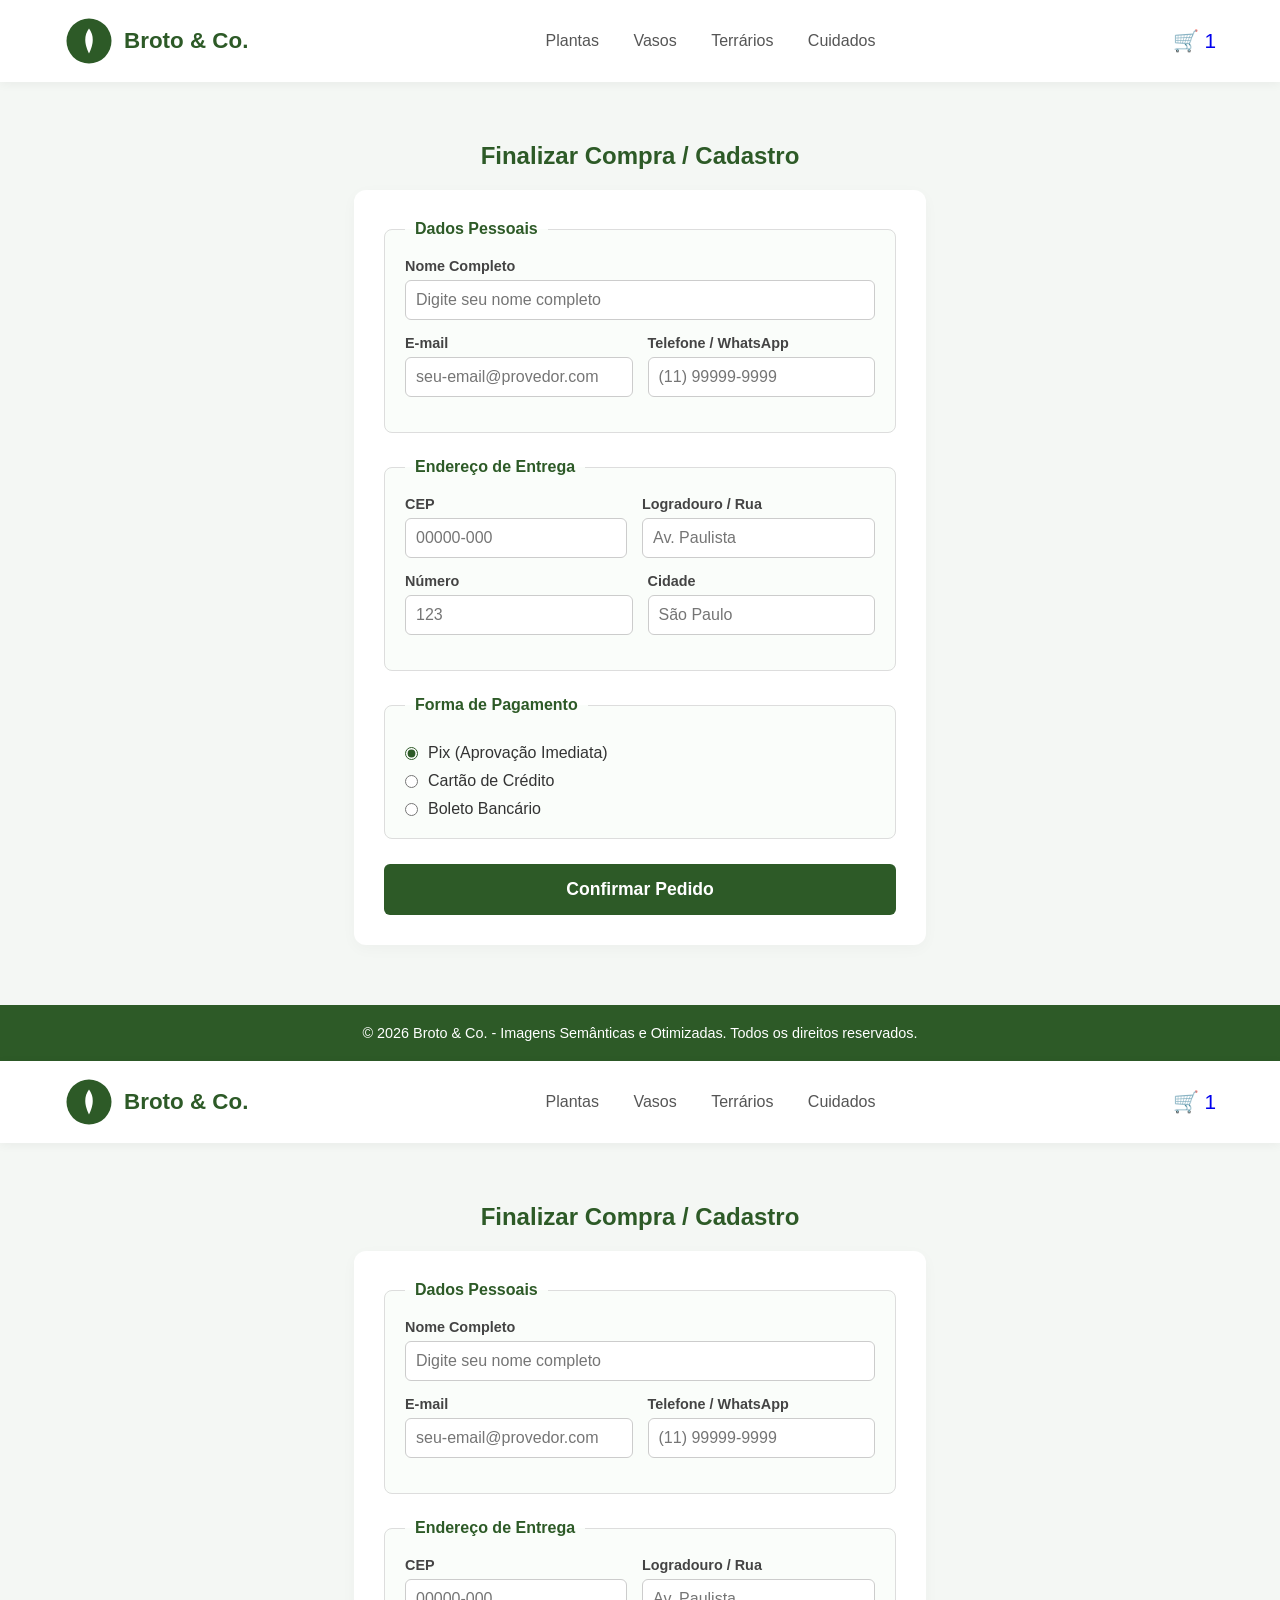
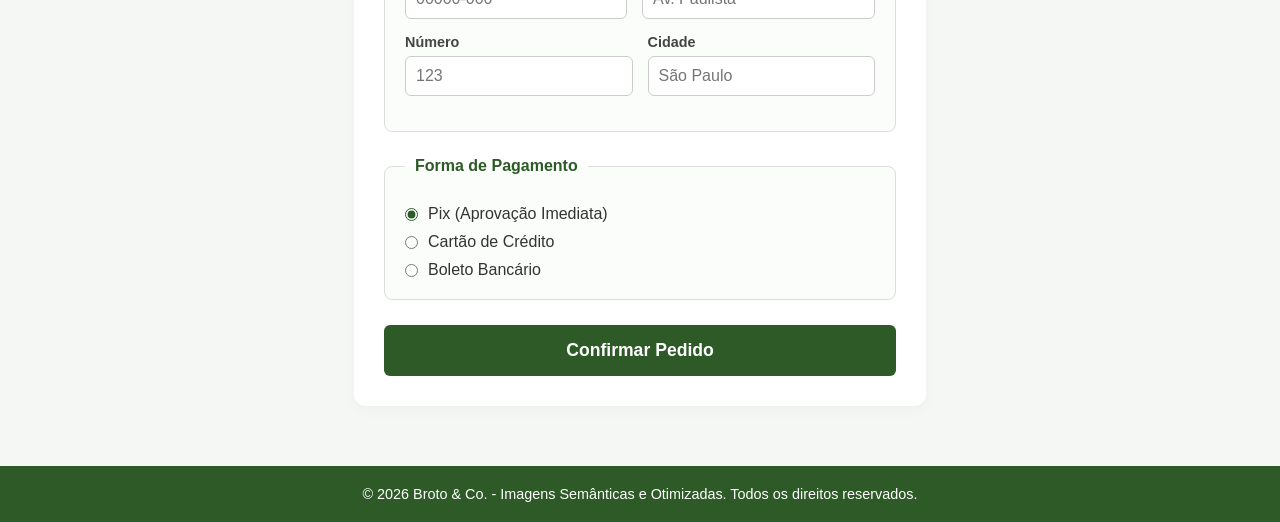
==== cadastro.html @ 21b7d06f "Add files via upload" ====
<!DOCTYPE html>
<html lang="pt-BR">
<head>
    <meta charset="UTF-8">
    <meta name="viewport" content="width=device-width, initial-scale=1.0">
    <title>Broto & Co. | Cadastro e Finalização</title>
    <link rel="stylesheet" href="style.css">
</head>
<body>

    <!-- 1. IDENTIDADE VISUAL NO CABEÇALHO -->
    <header class="cabecalho">
        <div class="logo-container">
            <svg class="logo-svg" viewBox="0 0 100 100" width="50" height="50" aria-label="Logotipo Broto e Co">
                <circle cx="50" cy="50" r="45" fill="#2d5a27"/>
                <path d="M50,25 Q65,45 50,75 Q35,45 50,25 Z" fill="#fff"/>
            </svg>
            <span class="nome-loja">Broto & Co.</span>
        </div>
        
        <nav class="menu-navegacao">
            <a href="index.html">Plantas</a>
            <a href="index.html">Vasos</a>
            <a href="index.html">Terrários</a>
            <a href="index.html">Cuidados</a>
        </nav>

        <div class="carrinho-icone">
            <a href="carrinho.html" style="text-decoration: none;">🛒 <span class="contador">1</span></a>
        </div>
    </header>

    <main class="cadastro-container">
        <h2 class="titulo-secao">Finalizar Compra / Cadastro</h2>
        
        <form class="formulario-checkout" action="#" method="POST">
            
            <!-- Dados Pessoais -->
            <fieldset class="grupo-formulario">
                <legend>Dados Pessoais</legend>
                
                <div class="campo">
                    <label for="nome">Nome Completo</label>
                    <input type="text" id="nome" name="nome" placeholder="Digite seu nome completo" required minlength="10">
                    <span class="mensagem-erro">Por favor, digite seu nome completo (mínimo 10 caracteres).</span>
                </div>

                <div class="campo-linha">
                    <div class="campo">
                        <label for="email">E-mail</label>
                        <input type="email" id="email" name="email" placeholder="seu-email@provedor.com" required>
                        <span class="mensagem-erro">Insira um endereço de e-mail válido.</span>
                    </div>
                    
                    <div class="campo">
                        <label for="telefone">Telefone / WhatsApp</label>
                        <input type="tel" id="telefone" name="telefone" placeholder="(11) 99999-9999" required pattern="\[0-9]{2}\ [0-9]{5}-[0-9]{4}">
                        <span class="mensagem-erro">Formato exigido: (XX) 9XXXX-XXXX</span>
                    </div>
                </div>
            </fieldset>

            <!-- Endereço de Entrega -->
            <fieldset class="grupo-formulario">
                <legend>Endereço de Entrega</legend>

                <div class="campo-linha">
                    <div class="campo">
                        <label for="cep">CEP</label>
                        <input type="text" id="cep" name="cep" placeholder="00000-000" required pattern="[0-9]{5}-[0-9]{3}">
                        <span class="mensagem-erro">Formato exigido: 00000-000</span>
                    </div>
                    <div class="campo" style="flex: 2;">
                        <label for="rua">Logradouro / Rua</label>
                        <input type="text" id="rua" name="rua" required placeholder="Av. Paulista">
                    </div>
                </div>

                <div class="campo-linha">
                    <div class="campo">
                        <label for="numero">Número</label>
                        <input type="text" id="numero" name="numero" required placeholder="123">
                    </div>
                    <div class="campo">
                        <label for="cidade">Cidade</label>
                        <input type="text" id="cidade" name="cidade" required placeholder="São Paulo">
                    </div>
                </div>
            </fieldset>

            <!-- Forma de Pagamento -->
            <fieldset class="grupo-formulario">
                <legend>Forma de Pagamento</legend>
                <div class="campo-radio-grupo">
                    <label class="radio-label">
                        <input type="radio" name="pagamento" value="pix" checked>
                        Pix (Aprovação Imediata)
                    </label>
                    <label class="radio-label">
                        <input type="radio" name="pagamento" value="cartao">
                        Cartão de Crédito
                    </label>
                    <label class="radio-label">
                        <input type="radio" name="pagamento" value="boleto">
                        Boleto Bancário
                    </label>
                </div>
            </fieldset>

            <button type="submit" class="btn-enviar-formulario">Confirmar Pedido</button>
        </form>
    </main>

    <footer class="rodape">
        <p>&copy; 2026 Broto & Co. - Imagens Semânticas e Otimizadas. Todos os direitos reservados.</p>
    </footer>

</body>
</html>
<!DOCTYPE html>
<html lang="pt-BR">
<head>
    <meta charset="UTF-8">
    <meta name="viewport" content="width=device-width, initial-scale=1.0">
    <title>Broto & Co. | Cadastro e Finalização</title>
    <link rel="stylesheet" href="style.css">
</head>
<body>

    <!-- 1. IDENTIDADE VISUAL NO CABEÇALHO -->
    <header class="cabecalho">
        <div class="logo-container">
            <svg class="logo-svg" viewBox="0 0 100 100" width="50" height="50" aria-label="Logotipo Broto e Co">
                <circle cx="50" cy="50" r="45" fill="#2d5a27"/>
                <path d="M50,25 Q65,45 50,75 Q35,45 50,25 Z" fill="#fff"/>
            </svg>
            <span class="nome-loja">Broto & Co.</span>
        </div>
        
        <nav class="menu-navegacao">
            <a href="index.html">Plantas</a>
            <a href="index.html">Vasos</a>
            <a href="index.html">Terrários</a>
            <a href="index.html">Cuidados</a>
        </nav>

        <div class="carrinho-icone">
            <a href="carrinho.html" style="text-decoration: none;">🛒 <span class="contador">1</span></a>
        </div>
    </header>

    <main class="cadastro-container">
        <h2 class="titulo-secao">Finalizar Compra / Cadastro</h2>
        
        <form class="formulario-checkout" action="#" method="POST">
            
            <!-- Dados Pessoais -->
            <fieldset class="grupo-formulario">
                <legend>Dados Pessoais</legend>
                
                <div class="campo">
                    <label for="nome">Nome Completo</label>
                    <input type="text" id="nome" name="nome" placeholder="Digite seu nome completo" required minlength="10">
                    <span class="mensagem-erro">Por favor, digite seu nome completo (mínimo 10 caracteres).</span>
                </div>

                <div class="campo-linha">
                    <div class="campo">
                        <label for="email">E-mail</label>
                        <input type="email" id="email" name="email" placeholder="seu-email@provedor.com" required>
                        <span class="mensagem-erro">Insira um endereço de e-mail válido.</span>
                    </div>
                    
                    <div class="campo">
                        <label for="telefone">Telefone / WhatsApp</label>
                        <input type="tel" id="telefone" name="telefone" placeholder="(11) 99999-9999" required pattern="\[0-9]{2}\ [0-9]{5}-[0-9]{4}">
                        <span class="mensagem-erro">Formato exigido: (XX) 9XXXX-XXXX</span>
                    </div>
                </div>
            </fieldset>

            <!-- Endereço de Entrega -->
            <fieldset class="grupo-formulario">
                <legend>Endereço de Entrega</legend>

                <div class="campo-linha">
                    <div class="campo">
                        <label for="cep">CEP</label>
                        <input type="text" id="cep" name="cep" placeholder="00000-000" required pattern="[0-9]{5}-[0-9]{3}">
                        <span class="mensagem-erro">Formato exigido: 00000-000</span>
                    </div>
                    <div class="campo" style="flex: 2;">
                        <label for="rua">Logradouro / Rua</label>
                        <input type="text" id="rua" name="rua" required placeholder="Av. Paulista">
                    </div>
                </div>

                <div class="campo-linha">
                    <div class="campo">
                        <label for="numero">Número</label>
                        <input type="text" id="numero" name="numero" required placeholder="123">
                    </div>
                    <div class="campo">
                        <label for="cidade">Cidade</label>
                        <input type="text" id="cidade" name="cidade" required placeholder="São Paulo">
                    </div>
                </div>
            </fieldset>

            <!-- Forma de Pagamento -->
            <fieldset class="grupo-formulario">
                <legend>Forma de Pagamento</legend>
                <div class="campo-radio-grupo">
                    <label class="radio-label">
                        <input type="radio" name="pagamento" value="pix" checked>
                        Pix (Aprovação Imediata)
                    </label>
                    <label class="radio-label">
                        <input type="radio" name="pagamento" value="cartao">
                        Cartão de Crédito
                    </label>
                    <label class="radio-label">
                        <input type="radio" name="pagamento" value="boleto">
                        Boleto Bancário
                    </label>
                </div>
            </fieldset>

            <button type="submit" class="btn-enviar-formulario">Confirmar Pedido</button>
        </form>
    </main>

    <footer class="rodape">
        <p>&copy; 2026 Broto & Co. - Imagens Semânticas e Otimizadas. Todos os direitos reservados.</p>
    </footer>

</body>
</html>
---- style.css ----
/* RESET E ESTILOS GERAIS */
* {
    margin: 0;
    padding: 0;
    box-sizing: border-box;
    font-family: 'Segoe UI', Tahoma, Geneva, Verdana, sans-serif;
}

body {
    background-color: #f4f7f4;
    color: #333;
}

/* 1. CABEÇALHO */
.cabecalho {
    display: flex;
    justify-content: space-between;
    align-items: center;
    padding: 1rem 5%;
    background-color: #fff;
    box-shadow: 0 2px 10px rgba(0,0,0,0.05);
    position: sticky;
    top: 0;
    z-index: 100;
}

.logo-container {
    display: flex;
    align-items: center;
    gap: 10px;
}

.nome-loja {
    font-weight: 700;
    font-size: 1.4rem;
    color: #2d5a27;
}

.menu-navegacao a {
    text-decoration: none;
    color: #555;
    margin: 0 15px;
    font-weight: 500;
    transition: color 0.3s;
}

.menu-navegacao a:hover {
    color: #2d5a27;
}

.carrinho-icone {
    font-size: 1.3rem;
    cursor: pointer;
}

/* 2. CARROSSEL CSS (SCROLL SNAP) */
.hero-carrossel {
    width: 100%;
    overflow-x: auto;
    scroll-snap-type: x mandatory;
    scrollbar-width: none;
}

.hero-carrossel::-webkit-scrollbar {
    display: none;
}

.carrossel-container {
    display: flex;
    width: 300%;
}

.slide {
    width: 100vw;
    scroll-snap-align: start;
}

.slide picture img {
    width: 100%;
    height: 400px;
    object-fit: cover;
}

/* TÍTULOS */
.titulo-secao {
    text-align: center;
    margin: 40px 0 20px;
    color: #2d5a27;
}

/* 3. NAVEGAÇÃO POR CATEGORIAS */
.categorias-secao {
    padding: 0 5%;
}

.categorias-grid {
    display: flex;
    justify-content: center;
    gap: 40px;
    flex-wrap: wrap;
}

.categoria-item {
    text-align: center;
    cursor: pointer;
}

.categoria-item p {
    margin-top: 10px;
    font-weight: 600;
    color: #444;
}

.avatar-wrapper {
    width: 150px;
    height: 150px;
    border-radius: 50%;
    overflow: hidden;
    border: 3px solid transparent;
    transition: transform 0.3s, border-color 0.3s;
}

.avatar-wrapper img {
    width: 100%;
    height: 100%;
    object-fit: cover;
}

.categoria-item:hover .avatar-wrapper {
    transform: scale(1.08);
    border-color: #2d5a27;
}

/* 4. VITRINE DE PRODUTOS (GRID + ASPECT RATIO) */
.vitrine-secao {
    padding: 40px 5%;
}

.vitrine-grid {
    display: grid;
    grid-template-columns: repeat(auto-fit, minmax(280px, 1fr));
    gap: 30px;
}

.produto-card {
    background-color: #fff;
    border-radius: 12px;
    overflow: hidden;
    box-shadow: 0 4px 15px rgba(0,0,0,0.03);
    display: flex;
    flex-direction: column;
}

.produto-foto-container {
    width: 100%;
    aspect-ratio: 1 / 1;
    overflow: hidden;
    position: relative;
}

.produto-foto-container img {
    width: 100%;
    height: 100%;
    object-fit: cover;
    transition: transform 0.5s ease;
}

.produto-card:not(.esgotado):hover .produto-foto-container img {
    transform: scale(1.1);
}

.produto-info {
    padding: 20px;
    display: flex;
    flex-direction: column;
    gap: 8px;
    flex-grow: 1;
}

.produto-info h3 {
    font-size: 1.1rem;
    color: #333;
}

.preco {
    font-size: 1.2rem;
    font-weight: 700;
    color: #2d5a27;
}

.preco.indisponivel {
    color: #888;
}

.btn-comprar {
    background-color: #2d5a27;
    color: white;
    border: none;
    padding: 10px;
    border-radius: 6px;
    font-weight: 600;
    cursor: pointer;
    margin-top: auto;
    transition: background 0.3s;
}

.btn-comprar:hover:not(:disabled) {
    background-color: #1e3d1a;
}

.btn-comprar:disabled {
    background-color: #ccc;
    cursor: not-allowed;
}

/* 5. PRODUTO ESGOTADO */
.produto-card.esgotado .produto-foto-container img {
    filter: grayscale(100%);
    opacity: 0.7;
}

.etiqueta-esgotado {
    position: absolute;
    top: 15px;
    left: 15px;
    background-color: #d9534f;
    color: white;
    padding: 6px 12px;
    font-size: 0.8rem;
    font-weight: 700;
    border-radius: 4px;
    z-index: 10;
}

/* RODAPÉ */
.rodape {
    background-color: #2d5a27;
    color: white;
    text-align: center;
    padding: 20px;
    margin-top: 40px;
    font-size: 0.9rem;
}

/* ==========================================
   EXPANSÃO - REQUISITOS DA PARTE 2
   ========================================== */

/* PÁGINA: DETALHES DO PRODUTO */
.produto-detalhes-container {
    padding: 40px 5%;
    display: flex;
    gap: 50px;
    max-width: 1200px;
    margin: 0 auto;
    flex-wrap: wrap;
}

.produto-galeria {
    flex: 1 1 450px;
    display: flex;
    flex-direction: column;
    gap: 15px;
}

.foto-principal-container {
    width: 100%;
    aspect-ratio: 1 / 1;
    border-radius: 12px;
    overflow: hidden;
    box-shadow: 0 4px 15px rgba(0,0,0,0.05);
}

.foto-principal-container img {
    width: 100%;
    height: 100%;
    object-fit: cover;
}

.miniaturas-grid {
    display: flex;
    gap: 15px;
}

.miniatura {
    width: 85px;
    height: 85px;
    object-fit: cover;
    border-radius: 8px;
    cursor: pointer;
    border: 2px solid transparent;
    transition: border-color 0.3s, transform 0.2s;
}

.miniatura:hover {
    transform: scale(1.05);
}

.miniatura.ativa {
    border-color: #2d5a27;
}

.produto-compra-info {
    flex: 1 1 450px;
    display: flex;
    flex-direction: column;
    gap: 15px;
}

.produto-nome-detalhe {
    color: #2d5a27;
    font-size: 2rem;
}

.produto-codigo {
    font-size: 0.85rem;
    color: #777;
}

.preco-detalhe {
    font-size: 1.8rem;
    font-weight: 700;
    color: #2d5a27;
}

.descricao-breve {
    line-height: 1.6;
    color: #555;
}

.opcoes-compra {
    display: flex;
    align-items: center;
    gap: 15px;
    padding: 20px 0;
    border-top: 1px solid #ddd;
    border-bottom: 1px solid #ddd;
}

.opcoes-compra input[type="number"] {
    width: 60px;
    padding: 8px;
    border-radius: 6px;
    border: 1px solid #ccc;
    font-size: 1rem;
    text-align: center;
}

.btn-comprar-detalhe {
    background-color: #2d5a27;
    color: white;
    text-decoration: none;
    padding: 12px 24px;
    border-radius: 6px;
    font-weight: 600;
    transition: background 0.3s;
}

.btn-comprar-detalhe:hover {
    background-color: #1e3d1a;
}

.especificacoes-tecnicas h3 {
    color: #2d5a27;
    margin-bottom: 10px;
}

.especificacoes-tecnicas ul {
    list-style-type: none;
    display: flex;
    flex-direction: column;
    gap: 8px;
}

.especificacoes-tecnicas li::before {
    content: "🌿 ";
}

/* PÁGINA: CARRINHO DE COMPRAS */
.carrinho-container {
    padding: 20px 5%;
    max-width: 1200px;
    margin: 0 auto;
}

.carrinho-layout {
    display: flex;
    gap: 30px;
    flex-wrap: wrap;
    align-items: flex-start;
}

.tabela-produtos-wrapper {
    flex: 2 1 600px;
    background: #fff;
    padding: 20px;
    border-radius: 12px;
    box-shadow: 0 4px 15px rgba(0,0,0,0.03);
    overflow-x: auto;
}

.tabela-carrinho {
    width: 100%;
    border-collapse: collapse;
    text-align: left;
}

.tabela-carrinho th, .tabela-carrinho td {
    padding: 15px;
    border-bottom: 1px solid #eee;
}

.tabela-carrinho th {
    color: #2d5a27;
    text-transform: uppercase;
    font-size: 0.85rem;
    letter-spacing: 1px;
}

.carrinho-thumb {
    border-radius: 6px;
    object-fit: cover;
}

.nome-prod-tabela {
    font-weight: 600;
}

.input-qtd-tabela {
    width: 50px;
    padding: 5px;
    text-align: center;
}

.btn-remover-item {
    background: none;
    border: none;
    cursor: pointer;
    font-size: 1.1rem;
}

.resumo-pedido-card {
    flex: 1 1 300px;
    background: #fff;
    padding: 25px;
    border-radius: 12px;
    box-shadow: 0 4px 15px rgba(0,0,0,0.03);
    display: flex;
    flex-direction: column;
    gap: 15px;
}

.resumo-pedido-card h3 {
    color: #2d5a27;
    border-bottom: 2px solid #2d5a27;
    padding-bottom: 10px;
}

.resumo-linha {
    display: flex;
    justify-content: space-between;
    font-weight: 500;
}

.frete-gratis {
    color: #2d5a27;
    font-weight: bold;
}

.resumo-linha.total {
    font-size: 1.3rem;
    font-weight: 700;
    color: #2d5a27;
}

.btn-finalizar-compra {
    background-color: #2d5a27;
    color: white;
    text-align: center;
    padding: 12px;
    border-radius: 6px;
    text-decoration: none;
    font-weight: bold;
    transition: background 0.3s;
}

.btn-finalizar-compra:hover {
    background-color: #1e3d1a;
}

.btn-continuar-comprando {
    text-align: center;
    color: #555;
    font-size: 0.9rem;
    text-decoration: underline;
}

/* PÁGINA: CADASTRO E FORMULÁRIOS */
.cadastro-container {
    padding: 20px 5%;
    max-width: 700px;
    margin: 0 auto;
}

.formulario-checkout {
    background: white;
    padding: 30px;
    border-radius: 12px;
    box-shadow: 0 4px 15px rgba(0,0,0,0.03);
    display: flex;
    flex-direction: column;
    gap: 25px;
}

.grupo-formulario {
    border: 1px solid #ddd;
    border-radius: 8px;
    padding: 20px;
    background-color: #fafdfa;
}

.grupo-formulario legend {
    color: #2d5a27;
    font-weight: bold;
    padding: 0 10px;
}

.campo {
    display: flex;
    flex-direction: column;
    gap: 6px;
    margin-bottom: 15px;
}

.campo:last-child {
    margin-bottom: 0;
}

.campo-linha {
    display: flex;
    gap: 15px;
}

.campo-linha .campo {
    flex: 1;
}

.campo label {
    font-size: 0.9rem;
    font-weight: 600;
    color: #444;
}

.campo input[type="text"],
.campo input[type="email"],
.campo input[type="tel"] {
    padding: 10px;
    border: 1px solid #ccc;
    border-radius: 6px;
    font-size: 1rem;
    outline: none;
    transition: border-color 0.3s, box-shadow 0.3s;
}

/* ESTADOS DE FOCO (PSEUDO-CLASSES) */
.campo input:focus {
    border-color: #2d5a27;
    box-shadow: 0 0 5px rgba(45, 90, 39, 0.3);
}

/* VALIDAÇÕES AVANÇADAS EXIGIDAS */
.mensagem-erro {
    display: none;
    font-size: 0.75rem;
    color: #d9534f;
    font-weight: 600;
    margin-top: 2px;
}

/* Quando o input estiver em foco E inválido */
.campo input:focus:invalid {
    border-color: #d9534f;
    box-shadow: 0 0 5px rgba(217, 83, 79, 0.3);
}

.campo input:focus:invalid + .mensagem-erro {
display: block;
}
/* Estilização quando o campo for perfeitamente válido */
.campo input:valid:not(:placeholder-shown) {
border-color: #2d5a27;
background-color: #f7fbf7;
}
.campo-radio-grupo {
display: flex;
flex-direction: column;
gap: 10px;
margin-top: 10px;
}
.radio-label {
display: flex;
align-items: center;
gap: 10px;
cursor: pointer;
font-weight: 500;
}
.radio-label input {
accent-color: #2d5a27;
}
.btn-enviar-formulario {
background-color: #2d5a27;
color: white;
border: none;
padding: 15px;
border-radius: 6px;
font-size: 1.1rem;
font-weight: bold;
cursor: pointer;
transition: background 0.3s;
}
.btn-enviar-formulario:hover {
background-color: #1e3d1a;
}
.btn-finalizar-compra {
    background-color: #2d5a27;
    color: white;
    text-align: center;
    padding: 12px;
    border-radius: 6px;
    text-decoration: none;
    font-weight: bold;
    transition: background 0.3s;
}

.btn-finalizar-compra:hover {
    background-color: #1e3d1a;
}

.btn-continuar-comprando {
    text-align: center;
    color: #555;
    font-size: 0.9rem;
    text-decoration: underline;
}
/* Tabela de Especificações Zebrada */
.tabela-especificacoes {
    width: 100%;
    border-collapse: collapse;
    margin-top: 10px;
    background: #fff;
    border-radius: 8px;
    overflow: hidden;
    box-shadow: 0 2px 8px rgba(0,0,0,0.02);
}

.tabela-especificacoes th, .tabela-especificacoes td {
    padding: 12px 15px;
    text-align: left;
    border-bottom: 1px solid #eee;
}

.tabela-especificacoes th {
    color: #2d5a27;
    font-weight: 600;
    width: 30%;
}

/* Efeito Zebrado Obrigatório */
.tabela-especificacoes tbody tr:nth-child(even) {
    background-color: #f9fbf9;
}

/* Trilha Breadcrumb */
.breadcrumb {
    font-size: 0.85rem;
    color: #666;
    margin-bottom: 5px;
}
.breadcrumb a {
    text-decoration: none;
    color: #2d5a27;
}
.avaliacao-estrelas {
    font-size: 0.9rem;
    margin-bottom: 10px;
}
.preco-antigo {
    text-decoration: line-through;
    color: #999;
    font-size: 0.9rem;
}
---- style.css ----
/* RESET E ESTILOS GERAIS */
* {
    margin: 0;
    padding: 0;
    box-sizing: border-box;
    font-family: 'Segoe UI', Tahoma, Geneva, Verdana, sans-serif;
}

body {
    background-color: #f4f7f4;
    color: #333;
}

/* 1. CABEÇALHO */
.cabecalho {
    display: flex;
    justify-content: space-between;
    align-items: center;
    padding: 1rem 5%;
    background-color: #fff;
    box-shadow: 0 2px 10px rgba(0,0,0,0.05);
    position: sticky;
    top: 0;
    z-index: 100;
}

.logo-container {
    display: flex;
    align-items: center;
    gap: 10px;
}

.nome-loja {
    font-weight: 700;
    font-size: 1.4rem;
    color: #2d5a27;
}

.menu-navegacao a {
    text-decoration: none;
    color: #555;
    margin: 0 15px;
    font-weight: 500;
    transition: color 0.3s;
}

.menu-navegacao a:hover {
    color: #2d5a27;
}

.carrinho-icone {
    font-size: 1.3rem;
    cursor: pointer;
}

/* 2. CARROSSEL CSS (SCROLL SNAP) */
.hero-carrossel {
    width: 100%;
    overflow-x: auto;
    scroll-snap-type: x mandatory;
    scrollbar-width: none;
}

.hero-carrossel::-webkit-scrollbar {
    display: none;
}

.carrossel-container {
    display: flex;
    width: 300%;
}

.slide {
    width: 100vw;
    scroll-snap-align: start;
}

.slide picture img {
    width: 100%;
    height: 400px;
    object-fit: cover;
}

/* TÍTULOS */
.titulo-secao {
    text-align: center;
    margin: 40px 0 20px;
    color: #2d5a27;
}

/* 3. NAVEGAÇÃO POR CATEGORIAS */
.categorias-secao {
    padding: 0 5%;
}

.categorias-grid {
    display: flex;
    justify-content: center;
    gap: 40px;
    flex-wrap: wrap;
}

.categoria-item {
    text-align: center;
    cursor: pointer;
}

.categoria-item p {
    margin-top: 10px;
    font-weight: 600;
    color: #444;
}

.avatar-wrapper {
    width: 150px;
    height: 150px;
    border-radius: 50%;
    overflow: hidden;
    border: 3px solid transparent;
    transition: transform 0.3s, border-color 0.3s;
}

.avatar-wrapper img {
    width: 100%;
    height: 100%;
    object-fit: cover;
}

.categoria-item:hover .avatar-wrapper {
    transform: scale(1.08);
    border-color: #2d5a27;
}

/* 4. VITRINE DE PRODUTOS (GRID + ASPECT RATIO) */
.vitrine-secao {
    padding: 40px 5%;
}

.vitrine-grid {
    display: grid;
    grid-template-columns: repeat(auto-fit, minmax(280px, 1fr));
    gap: 30px;
}

.produto-card {
    background-color: #fff;
    border-radius: 12px;
    overflow: hidden;
    box-shadow: 0 4px 15px rgba(0,0,0,0.03);
    display: flex;
    flex-direction: column;
}

.produto-foto-container {
    width: 100%;
    aspect-ratio: 1 / 1;
    overflow: hidden;
    position: relative;
}

.produto-foto-container img {
    width: 100%;
    height: 100%;
    object-fit: cover;
    transition: transform 0.5s ease;
}

.produto-card:not(.esgotado):hover .produto-foto-container img {
    transform: scale(1.1);
}

.produto-info {
    padding: 20px;
    display: flex;
    flex-direction: column;
    gap: 8px;
    flex-grow: 1;
}

.produto-info h3 {
    font-size: 1.1rem;
    color: #333;
}

.preco {
    font-size: 1.2rem;
    font-weight: 700;
    color: #2d5a27;
}

.preco.indisponivel {
    color: #888;
}

.btn-comprar {
    background-color: #2d5a27;
    color: white;
    border: none;
    padding: 10px;
    border-radius: 6px;
    font-weight: 600;
    cursor: pointer;
    margin-top: auto;
    transition: background 0.3s;
}

.btn-comprar:hover:not(:disabled) {
    background-color: #1e3d1a;
}

.btn-comprar:disabled {
    background-color: #ccc;
    cursor: not-allowed;
}

/* 5. PRODUTO ESGOTADO */
.produto-card.esgotado .produto-foto-container img {
    filter: grayscale(100%);
    opacity: 0.7;
}

.etiqueta-esgotado {
    position: absolute;
    top: 15px;
    left: 15px;
    background-color: #d9534f;
    color: white;
    padding: 6px 12px;
    font-size: 0.8rem;
    font-weight: 700;
    border-radius: 4px;
    z-index: 10;
}

/* RODAPÉ */
.rodape {
    background-color: #2d5a27;
    color: white;
    text-align: center;
    padding: 20px;
    margin-top: 40px;
    font-size: 0.9rem;
}

/* ==========================================
   EXPANSÃO - REQUISITOS DA PARTE 2
   ========================================== */

/* PÁGINA: DETALHES DO PRODUTO */
.produto-detalhes-container {
    padding: 40px 5%;
    display: flex;
    gap: 50px;
    max-width: 1200px;
    margin: 0 auto;
    flex-wrap: wrap;
}

.produto-galeria {
    flex: 1 1 450px;
    display: flex;
    flex-direction: column;
    gap: 15px;
}

.foto-principal-container {
    width: 100%;
    aspect-ratio: 1 / 1;
    border-radius: 12px;
    overflow: hidden;
    box-shadow: 0 4px 15px rgba(0,0,0,0.05);
}

.foto-principal-container img {
    width: 100%;
    height: 100%;
    object-fit: cover;
}

.miniaturas-grid {
    display: flex;
    gap: 15px;
}

.miniatura {
    width: 85px;
    height: 85px;
    object-fit: cover;
    border-radius: 8px;
    cursor: pointer;
    border: 2px solid transparent;
    transition: border-color 0.3s, transform 0.2s;
}

.miniatura:hover {
    transform: scale(1.05);
}

.miniatura.ativa {
    border-color: #2d5a27;
}

.produto-compra-info {
    flex: 1 1 450px;
    display: flex;
    flex-direction: column;
    gap: 15px;
}

.produto-nome-detalhe {
    color: #2d5a27;
    font-size: 2rem;
}

.produto-codigo {
    font-size: 0.85rem;
    color: #777;
}

.preco-detalhe {
    font-size: 1.8rem;
    font-weight: 700;
    color: #2d5a27;
}

.descricao-breve {
    line-height: 1.6;
    color: #555;
}

.opcoes-compra {
    display: flex;
    align-items: center;
    gap: 15px;
    padding: 20px 0;
    border-top: 1px solid #ddd;
    border-bottom: 1px solid #ddd;
}

.opcoes-compra input[type="number"] {
    width: 60px;
    padding: 8px;
    border-radius: 6px;
    border: 1px solid #ccc;
    font-size: 1rem;
    text-align: center;
}

.btn-comprar-detalhe {
    background-color: #2d5a27;
    color: white;
    text-decoration: none;
    padding: 12px 24px;
    border-radius: 6px;
    font-weight: 600;
    transition: background 0.3s;
}

.btn-comprar-detalhe:hover {
    background-color: #1e3d1a;
}

.especificacoes-tecnicas h3 {
    color: #2d5a27;
    margin-bottom: 10px;
}

.especificacoes-tecnicas ul {
    list-style-type: none;
    display: flex;
    flex-direction: column;
    gap: 8px;
}

.especificacoes-tecnicas li::before {
    content: "🌿 ";
}

/* PÁGINA: CARRINHO DE COMPRAS */
.carrinho-container {
    padding: 20px 5%;
    max-width: 1200px;
    margin: 0 auto;
}

.carrinho-layout {
    display: flex;
    gap: 30px;
    flex-wrap: wrap;
    align-items: flex-start;
}

.tabela-produtos-wrapper {
    flex: 2 1 600px;
    background: #fff;
    padding: 20px;
    border-radius: 12px;
    box-shadow: 0 4px 15px rgba(0,0,0,0.03);
    overflow-x: auto;
}

.tabela-carrinho {
    width: 100%;
    border-collapse: collapse;
    text-align: left;
}

.tabela-carrinho th, .tabela-carrinho td {
    padding: 15px;
    border-bottom: 1px solid #eee;
}

.tabela-carrinho th {
    color: #2d5a27;
    text-transform: uppercase;
    font-size: 0.85rem;
    letter-spacing: 1px;
}

.carrinho-thumb {
    border-radius: 6px;
    object-fit: cover;
}

.nome-prod-tabela {
    font-weight: 600;
}

.input-qtd-tabela {
    width: 50px;
    padding: 5px;
    text-align: center;
}

.btn-remover-item {
    background: none;
    border: none;
    cursor: pointer;
    font-size: 1.1rem;
}

.resumo-pedido-card {
    flex: 1 1 300px;
    background: #fff;
    padding: 25px;
    border-radius: 12px;
    box-shadow: 0 4px 15px rgba(0,0,0,0.03);
    display: flex;
    flex-direction: column;
    gap: 15px;
}

.resumo-pedido-card h3 {
    color: #2d5a27;
    border-bottom: 2px solid #2d5a27;
    padding-bottom: 10px;
}

.resumo-linha {
    display: flex;
    justify-content: space-between;
    font-weight: 500;
}

.frete-gratis {
    color: #2d5a27;
    font-weight: bold;
}

.resumo-linha.total {
    font-size: 1.3rem;
    font-weight: 700;
    color: #2d5a27;
}

.btn-finalizar-compra {
    background-color: #2d5a27;
    color: white;
    text-align: center;
    padding: 12px;
    border-radius: 6px;
    text-decoration: none;
    font-weight: bold;
    transition: background 0.3s;
}

.btn-finalizar-compra:hover {
    background-color: #1e3d1a;
}

.btn-continuar-comprando {
    text-align: center;
    color: #555;
    font-size: 0.9rem;
    text-decoration: underline;
}

/* PÁGINA: CADASTRO E FORMULÁRIOS */
.cadastro-container {
    padding: 20px 5%;
    max-width: 700px;
    margin: 0 auto;
}

.formulario-checkout {
    background: white;
    padding: 30px;
    border-radius: 12px;
    box-shadow: 0 4px 15px rgba(0,0,0,0.03);
    display: flex;
    flex-direction: column;
    gap: 25px;
}

.grupo-formulario {
    border: 1px solid #ddd;
    border-radius: 8px;
    padding: 20px;
    background-color: #fafdfa;
}

.grupo-formulario legend {
    color: #2d5a27;
    font-weight: bold;
    padding: 0 10px;
}

.campo {
    display: flex;
    flex-direction: column;
    gap: 6px;
    margin-bottom: 15px;
}

.campo:last-child {
    margin-bottom: 0;
}

.campo-linha {
    display: flex;
    gap: 15px;
}

.campo-linha .campo {
    flex: 1;
}

.campo label {
    font-size: 0.9rem;
    font-weight: 600;
    color: #444;
}

.campo input[type="text"],
.campo input[type="email"],
.campo input[type="tel"] {
    padding: 10px;
    border: 1px solid #ccc;
    border-radius: 6px;
    font-size: 1rem;
    outline: none;
    transition: border-color 0.3s, box-shadow 0.3s;
}

/* ESTADOS DE FOCO (PSEUDO-CLASSES) */
.campo input:focus {
    border-color: #2d5a27;
    box-shadow: 0 0 5px rgba(45, 90, 39, 0.3);
}

/* VALIDAÇÕES AVANÇADAS EXIGIDAS */
.mensagem-erro {
    display: none;
    font-size: 0.75rem;
    color: #d9534f;
    font-weight: 600;
    margin-top: 2px;
}

/* Quando o input estiver em foco E inválido */
.campo input:focus:invalid {
    border-color: #d9534f;
    box-shadow: 0 0 5px rgba(217, 83, 79, 0.3);
}

.campo input:focus:invalid + .mensagem-erro {
display: block;
}
/* Estilização quando o campo for perfeitamente válido */
.campo input:valid:not(:placeholder-shown) {
border-color: #2d5a27;
background-color: #f7fbf7;
}
.campo-radio-grupo {
display: flex;
flex-direction: column;
gap: 10px;
margin-top: 10px;
}
.radio-label {
display: flex;
align-items: center;
gap: 10px;
cursor: pointer;
font-weight: 500;
}
.radio-label input {
accent-color: #2d5a27;
}
.btn-enviar-formulario {
background-color: #2d5a27;
color: white;
border: none;
padding: 15px;
border-radius: 6px;
font-size: 1.1rem;
font-weight: bold;
cursor: pointer;
transition: background 0.3s;
}
.btn-enviar-formulario:hover {
background-color: #1e3d1a;
}
.btn-finalizar-compra {
    background-color: #2d5a27;
    color: white;
    text-align: center;
    padding: 12px;
    border-radius: 6px;
    text-decoration: none;
    font-weight: bold;
    transition: background 0.3s;
}

.btn-finalizar-compra:hover {
    background-color: #1e3d1a;
}

.btn-continuar-comprando {
    text-align: center;
    color: #555;
    font-size: 0.9rem;
    text-decoration: underline;
}
/* Tabela de Especificações Zebrada */
.tabela-especificacoes {
    width: 100%;
    border-collapse: collapse;
    margin-top: 10px;
    background: #fff;
    border-radius: 8px;
    overflow: hidden;
    box-shadow: 0 2px 8px rgba(0,0,0,0.02);
}

.tabela-especificacoes th, .tabela-especificacoes td {
    padding: 12px 15px;
    text-align: left;
    border-bottom: 1px solid #eee;
}

.tabela-especificacoes th {
    color: #2d5a27;
    font-weight: 600;
    width: 30%;
}

/* Efeito Zebrado Obrigatório */
.tabela-especificacoes tbody tr:nth-child(even) {
    background-color: #f9fbf9;
}

/* Trilha Breadcrumb */
.breadcrumb {
    font-size: 0.85rem;
    color: #666;
    margin-bottom: 5px;
}
.breadcrumb a {
    text-decoration: none;
    color: #2d5a27;
}
.avaliacao-estrelas {
    font-size: 0.9rem;
    margin-bottom: 10px;
}
.preco-antigo {
    text-decoration: line-through;
    color: #999;
    font-size: 0.9rem;
}
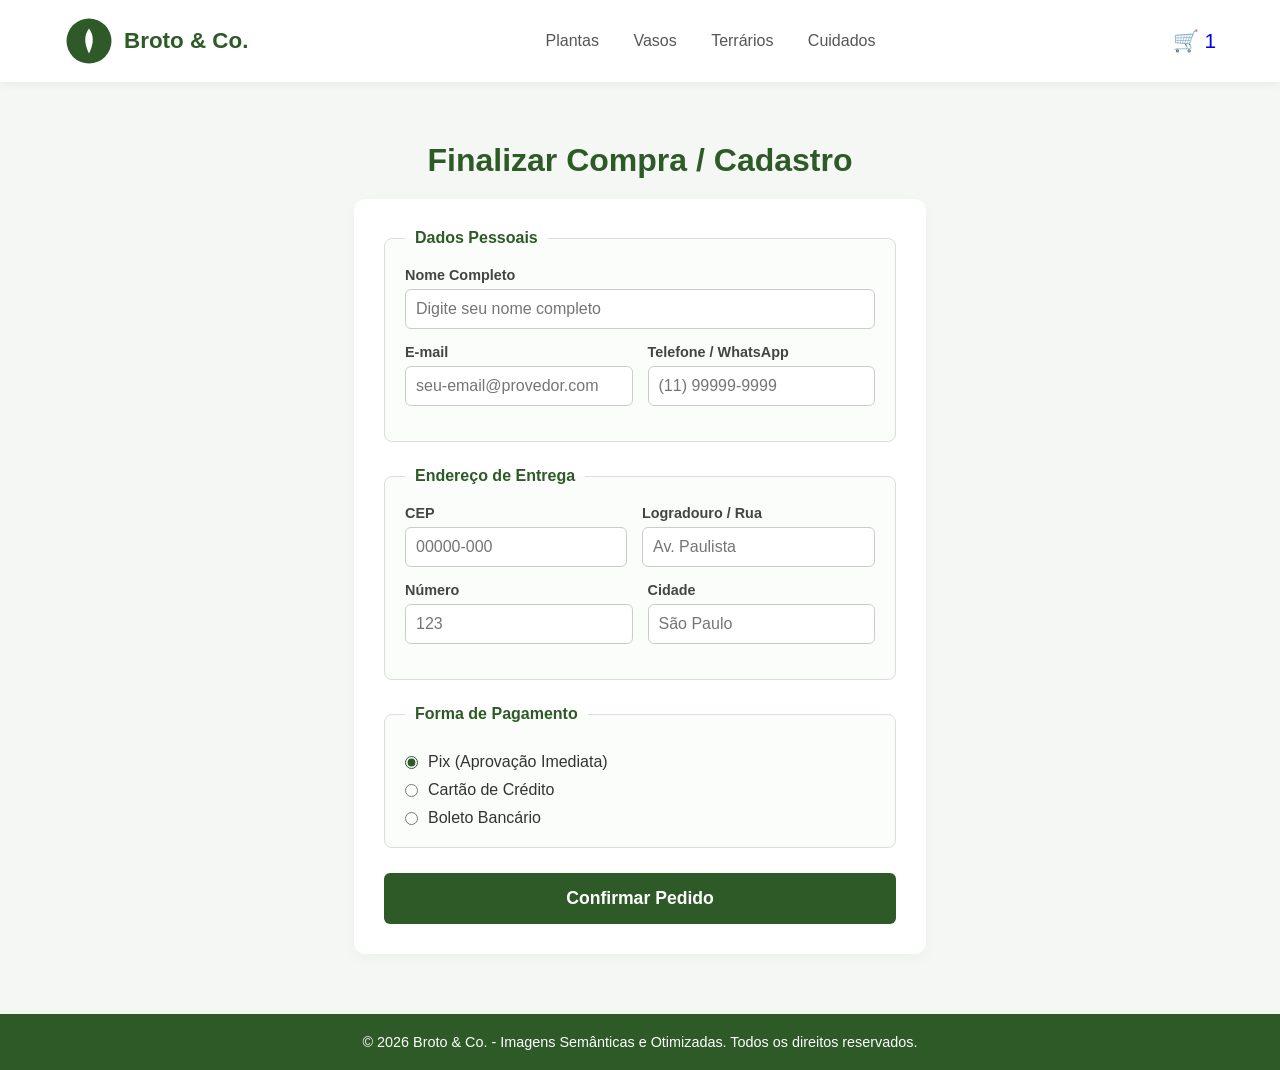
==== commit cb43162f: "Add files via upload" ====
--- a/cadastro.html
+++ b/cadastro.html
@@ -31,7 +31,7 @@
     </header>
 
     <main class="cadastro-container">
-        <h2 class="titulo-secao">Finalizar Compra / Cadastro</h2>
+        <h1 class="titulo-secao">Finalizar Compra / Cadastro</h1>
         
         <form class="formulario-checkout" action="#" method="POST">
             
@@ -54,7 +54,7 @@
                     
                     <div class="campo">
                         <label for="telefone">Telefone / WhatsApp</label>
-                        <input type="tel" id="telefone" name="telefone" placeholder="(11) 99999-9999" required pattern="\[0-9]{2}\ [0-9]{5}-[0-9]{4}">
+                        <input type="tel" id="telefone" name="telefone" placeholder="(11) 99999-9999" required pattern="\([0-9]{2}\) [0-9]{5}-[0-9]{4}">
                         <span class="mensagem-erro">Formato exigido: (XX) 9XXXX-XXXX</span>
                     </div>
                 </div>
@@ -117,122 +117,3 @@
 
 </body>
 </html>
-<!DOCTYPE html>
-<html lang="pt-BR">
-<head>
-    <meta charset="UTF-8">
-    <meta name="viewport" content="width=device-width, initial-scale=1.0">
-    <title>Broto & Co. | Cadastro e Finalização</title>
-    <link rel="stylesheet" href="style.css">
-</head>
-<body>
-
-    <!-- 1. IDENTIDADE VISUAL NO CABEÇALHO -->
-    <header class="cabecalho">
-        <div class="logo-container">
-            <svg class="logo-svg" viewBox="0 0 100 100" width="50" height="50" aria-label="Logotipo Broto e Co">
-                <circle cx="50" cy="50" r="45" fill="#2d5a27"/>
-                <path d="M50,25 Q65,45 50,75 Q35,45 50,25 Z" fill="#fff"/>
-            </svg>
-            <span class="nome-loja">Broto & Co.</span>
-        </div>
-        
-        <nav class="menu-navegacao">
-            <a href="index.html">Plantas</a>
-            <a href="index.html">Vasos</a>
-            <a href="index.html">Terrários</a>
-            <a href="index.html">Cuidados</a>
-        </nav>
-
-        <div class="carrinho-icone">
-            <a href="carrinho.html" style="text-decoration: none;">🛒 <span class="contador">1</span></a>
-        </div>
-    </header>
-
-    <main class="cadastro-container">
-        <h2 class="titulo-secao">Finalizar Compra / Cadastro</h2>
-        
-        <form class="formulario-checkout" action="#" method="POST">
-            
-            <!-- Dados Pessoais -->
-            <fieldset class="grupo-formulario">
-                <legend>Dados Pessoais</legend>
-                
-                <div class="campo">
-                    <label for="nome">Nome Completo</label>
-                    <input type="text" id="nome" name="nome" placeholder="Digite seu nome completo" required minlength="10">
-                    <span class="mensagem-erro">Por favor, digite seu nome completo (mínimo 10 caracteres).</span>
-                </div>
-
-                <div class="campo-linha">
-                    <div class="campo">
-                        <label for="email">E-mail</label>
-                        <input type="email" id="email" name="email" placeholder="seu-email@provedor.com" required>
-                        <span class="mensagem-erro">Insira um endereço de e-mail válido.</span>
-                    </div>
-                    
-                    <div class="campo">
-                        <label for="telefone">Telefone / WhatsApp</label>
-                        <input type="tel" id="telefone" name="telefone" placeholder="(11) 99999-9999" required pattern="\[0-9]{2}\ [0-9]{5}-[0-9]{4}">
-                        <span class="mensagem-erro">Formato exigido: (XX) 9XXXX-XXXX</span>
-                    </div>
-                </div>
-            </fieldset>
-
-            <!-- Endereço de Entrega -->
-            <fieldset class="grupo-formulario">
-                <legend>Endereço de Entrega</legend>
-
-                <div class="campo-linha">
-                    <div class="campo">
-                        <label for="cep">CEP</label>
-                        <input type="text" id="cep" name="cep" placeholder="00000-000" required pattern="[0-9]{5}-[0-9]{3}">
-                        <span class="mensagem-erro">Formato exigido: 00000-000</span>
-                    </div>
-                    <div class="campo" style="flex: 2;">
-                        <label for="rua">Logradouro / Rua</label>
-                        <input type="text" id="rua" name="rua" required placeholder="Av. Paulista">
-                    </div>
-                </div>
-
-                <div class="campo-linha">
-                    <div class="campo">
-                        <label for="numero">Número</label>
-                        <input type="text" id="numero" name="numero" required placeholder="123">
-                    </div>
-                    <div class="campo">
-                        <label for="cidade">Cidade</label>
-                        <input type="text" id="cidade" name="cidade" required placeholder="São Paulo">
-                    </div>
-                </div>
-            </fieldset>
-
-            <!-- Forma de Pagamento -->
-            <fieldset class="grupo-formulario">
-                <legend>Forma de Pagamento</legend>
-                <div class="campo-radio-grupo">
-                    <label class="radio-label">
-                        <input type="radio" name="pagamento" value="pix" checked>
-                        Pix (Aprovação Imediata)
-                    </label>
-                    <label class="radio-label">
-                        <input type="radio" name="pagamento" value="cartao">
-                        Cartão de Crédito
-                    </label>
-                    <label class="radio-label">
-                        <input type="radio" name="pagamento" value="boleto">
-                        Boleto Bancário
-                    </label>
-                </div>
-            </fieldset>
-
-            <button type="submit" class="btn-enviar-formulario">Confirmar Pedido</button>
-        </form>
-    </main>
-
-    <footer class="rodape">
-        <p>&copy; 2026 Broto & Co. - Imagens Semânticas e Otimizadas. Todos os direitos reservados.</p>
-    </footer>
-
-</body>
-</html>
